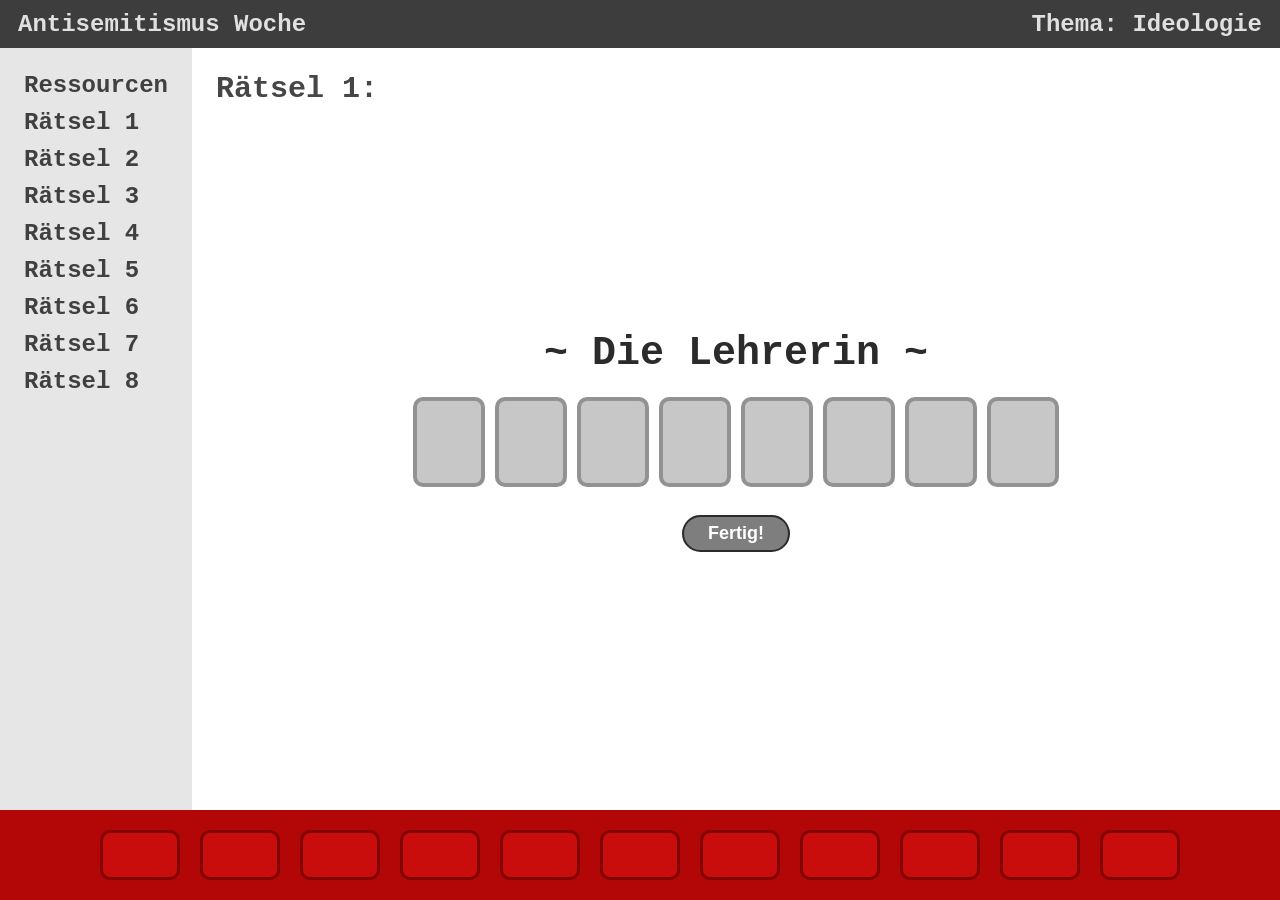
==== html/01-riddle.html @ 594c9ecf "Add jumping focus to code-inputs The javascript makes the focus jump to the next input when you fill" ====
<!DOCTYPE html>
<html lang="de">
    <head>
        <meta charset="utf-8">
        <title>R&auml;tsel 1 | Escape Room</title>
        <link rel="stylesheet" href="../css/style.css">
    </head>
    <body>
        <script type="text/javascript" src="../js/script.js"></script>
        
        <div class="header">
            <div>Antisemitismus Woche</div>
            <div>Thema: Ideologie</div>
        </div>

        <div class="content">
            <div class="side left">
                <ul class="linklist">
                    <li><a href="./resources.html">Ressourcen</a></li>
                    <li><a href="./01-riddle.html">R&auml;tsel 1</a></li>
                    <li><a href="./02-riddle.html">R&auml;tsel 2</a></li>
                    <li><a href="./03-riddle.html">R&auml;tsel 3</a></li>
                    <li><a href="./04-riddle.html">R&auml;tsel 4</a></li>
                    <li><a href="./05-riddle.html">R&auml;tsel 5</a></li>
                    <li><a href="./06-riddle.html">R&auml;tsel 6</a></li>
                    <li><a href="./07-riddle.html">R&auml;tsel 7</a></li>
                    <li><a href="./08-riddle.html">R&auml;tsel 8</a></li>
                </ul>
            </div>
            
            <div class="side right">
                <h2>R&auml;tsel 1:</h2>
                <div class="riddle-specifics">
                    <h1>~ Die Lehrerin ~</h1>
                    <div class="code-input-container">
                        <input type="text" class="code-input" maxlength="1" oninput="moveToNext(this)" onkeydown="moveToPrev(this, event)">
                        <input type="text" class="code-input" maxlength="1" oninput="moveToNext(this)" onkeydown="moveToPrev(this, event)">
                        <input type="text" class="code-input" maxlength="1" oninput="moveToNext(this)" onkeydown="moveToPrev(this, event)">
                        <input type="text" class="code-input" maxlength="1" oninput="moveToNext(this)" onkeydown="moveToPrev(this, event)">
                        <input type="text" class="code-input" maxlength="1" oninput="moveToNext(this)" onkeydown="moveToPrev(this, event)">
                        <input type="text" class="code-input" maxlength="1" oninput="moveToNext(this)" onkeydown="moveToPrev(this, event)">
                        <input type="text" class="code-input" maxlength="1" oninput="moveToNext(this)" onkeydown="moveToPrev(this, event)">
                        <input type="text" class="code-input" maxlength="1" oninput="moveToNext(this)" onkeydown="moveToPrev(this, event)">
                        <!-- the type has to be "text" in order for maxlength to only allow the input of one digit -->
                    </div>
                    <div class="button-container">
                        <button class="submit">Fertig!</button>
                    </div>
                </div>
            </div>
        </div>

        <div class="footer">
            <div class="solution one"></div>
            <div class="solution two"></div>
            <div class="solution three"></div>
            <div class="solution four"></div>
            <div class="solution five"></div>
            <div class="solution six"></div>
            <div class="solution seven"></div>
            <div class="solution eight"></div>
            <div class="solution nine"></div>
            <div class="solution ten"></div>
            <div class="solution eleven"></div>
        </div>

    </body>
</html>
---- css/style.css ----
body {
    background-color: rgb(255, 255, 255);
    font-family: 'Courier New', Courier, monospace;
    display: flex;
    flex-direction: column;
    margin: 0;
    height: 100dvh;
    font-size: 24px;
    font-weight: 800;
}

.header, .footer {
    box-sizing: border-box;
    display: flex;
    align-items: center;
    padding: 18px;
    text-align: center;
}

.header {
    height: 48px;
    background-color: rgb(61, 61, 61);
    color: rgb(224, 224, 224);
    justify-content: space-between;
    /* color: rgb(194, 24, 24); */
}

.content {
    display: flex;
    flex-direction: row;
    align-items: stretch;
    flex: 1;
}

.side.left {
    background-color: rgb(230, 230, 230);
    width: fit-content;
    padding: 24px;
    box-sizing: border-box;
}

.side.left ul {
    list-style-type: none;
    padding: 0;
    margin: 0;
    display: flex;
    flex-direction: column;
    gap: 10px;
    color: rgb(65, 64, 64);
}

a {
    text-decoration: none;
    color: inherit;
}

.side.right {
    background-color: rgb(255, 255, 255);
    flex: 1;
    display: flex;
    flex-direction: column;
    padding: 24px;
    font-size: 20px;
}

h2 {
    color: rgb(70, 70, 70);
    margin: 0;
}

.riddle-specifics {
    flex: 1;
    display: flex;
    flex-direction: column;
    gap: 10px;
    padding-top: 10px;
    padding-bottom: 20px;
    justify-content: center;
}

h1 {
    color: rgb(43, 43, 43);
    margin: 0 0 5px 0;
    text-align: center;
}

.code-input-container {
    display: flex;
    gap: 10px;
    justify-content: center;
    /* flex-wrap: wrap; */
    margin: 6px 0;
}

.code-input {
    width: 100%;
    max-width: 60px;
    min-width: 30px;
    height: 80px;
    border: 4px solid rgb(146, 146, 146);
    background-color: rgb(199, 199, 199);
    color: rgb(56, 56, 56);
    border-radius: 10px;
    font-size: 42px;
    text-align: center;
}

.button-container {
    display: flex;
    justify-content: center;
}

.submit {
    background-color: rgb(126, 126, 126);
    border: 2px solid rgb(43, 43, 43);
    color: white;
    padding: 6px 24px;
    font-size: 18px;
    font-weight: 600;
    border-radius: 20px;
    margin-top: 12px; 
}

.footer {
    min-height: 90px;
    background-color: rgb(179, 6, 6);
    justify-content: flex-end;
    align-items: stretch;
    gap: 20px;
    padding: 20px 100px;
    flex-wrap: wrap;
}

.solution {
    flex: 1;
    background-color: rgb(201, 13, 13);
    border: 3px solid rgb(128, 2, 2);
    color: white;
    font-size: 30px;
    border-radius: 10px;
    min-width: fit-content;
    display: flex;
    justify-content: center;
    align-items: center;
    padding: 5px;
}
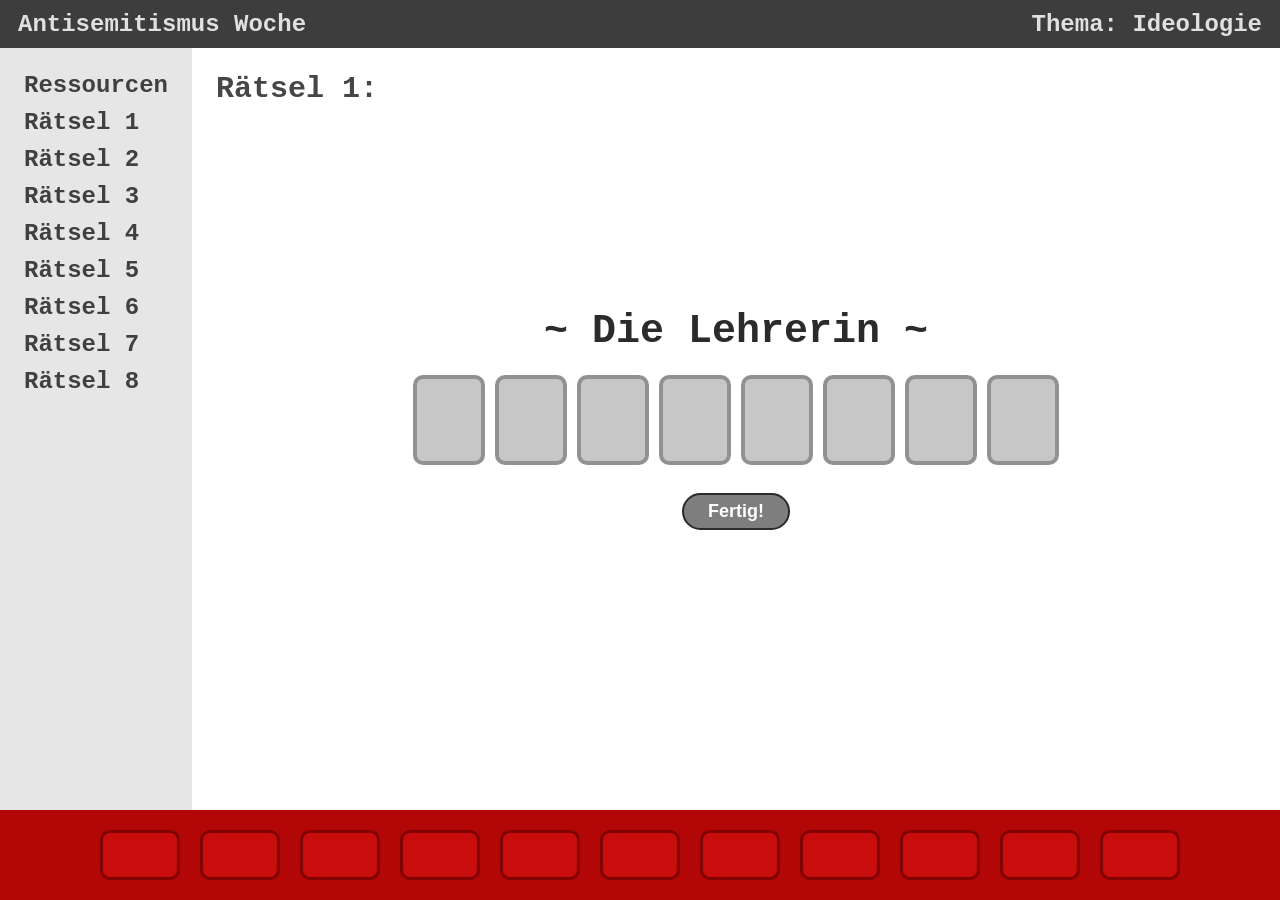
==== commit fa337724: "Add internal js for entering the code When you click the submit-button it checks your entry. If ther" ====
--- a/html/01-riddle.html
+++ b/html/01-riddle.html
@@ -7,6 +7,48 @@
     </head>
     <body>
         <script type="text/javascript" src="../js/script.js"></script>
+        <script>
+            function checkCode() {
+                if (checkForEmptyInputs()) { //if all Inputs have values:
+                    if (
+                        //check if the entered values are correct:
+                        document.querySelector('.code-input.one').value == 0 &&
+                        document.querySelector('.code-input.two').value == 3 &&
+                        document.querySelector('.code-input.three').value == 1 &&
+                        document.querySelector('.code-input.four').value == 1 &&
+                        document.querySelector('.code-input.five').value == 6 &&
+                        document.querySelector('.code-input.six').value == 1 &&
+                        document.querySelector('.code-input.seven').value == 2 &&
+                        document.querySelector('.code-input.eight').value == 5
+                    ){ //if entered values are correct
+                        revealSolution();
+                    } else { //if entered calues are not correct
+                        document.querySelector('.error-message').innerHTML = 'Inkorrekt. Versuch es noch einmal!';
+                        document.querySelector('.error-message').style.color = 'rgb(224, 111, 111)';
+                    }
+                } else { //if there is at least one empty input
+                    document.querySelector('.error-message').innerHTML = 'Es gibt noch leere Eingabe-Felder!';
+                    document.querySelector('.error-message').style.color = 'rgb(224, 111, 111)';
+                }
+            } //checkCode()
+
+            function checkForEmptyInputs() {
+                let noEmptyInputs = true;
+                document.querySelectorAll('.code-input').forEach(input => {
+                    let val = input.value;
+                    if (val == "") {
+                        noEmptyInputs = false;
+                    }
+                })
+                return noEmptyInputs;
+            } //checkForEmptyInputs()
+
+            function revealSolution() {
+                document.querySelector('.solution.two').innerHTML = 'i';
+                document.querySelector('.solution.eight').innerHTML = 'i';
+                document.querySelector('.error-message').style.color = 'white';
+            }
+        </script>
         
         <div class="header">
             <div>Antisemitismus Woche</div>
@@ -33,19 +75,20 @@
                 <div class="riddle-specifics">
                     <h1>~ Die Lehrerin ~</h1>
                     <div class="code-input-container">
-                        <input type="text" class="code-input" maxlength="1" oninput="moveToNext(this)" onkeydown="moveToPrev(this, event)">
-                        <input type="text" class="code-input" maxlength="1" oninput="moveToNext(this)" onkeydown="moveToPrev(this, event)">
-                        <input type="text" class="code-input" maxlength="1" oninput="moveToNext(this)" onkeydown="moveToPrev(this, event)">
-                        <input type="text" class="code-input" maxlength="1" oninput="moveToNext(this)" onkeydown="moveToPrev(this, event)">
-                        <input type="text" class="code-input" maxlength="1" oninput="moveToNext(this)" onkeydown="moveToPrev(this, event)">
-                        <input type="text" class="code-input" maxlength="1" oninput="moveToNext(this)" onkeydown="moveToPrev(this, event)">
-                        <input type="text" class="code-input" maxlength="1" oninput="moveToNext(this)" onkeydown="moveToPrev(this, event)">
-                        <input type="text" class="code-input" maxlength="1" oninput="moveToNext(this)" onkeydown="moveToPrev(this, event)">
+                        <input type="text" class="code-input one" maxlength="1" oninput="moveToNext(this)" onkeydown="moveToPrev(this, event)">
+                        <input type="text" class="code-input two" maxlength="1" oninput="moveToNext(this)" onkeydown="moveToPrev(this, event)">
+                        <input type="text" class="code-input three" maxlength="1" oninput="moveToNext(this)" onkeydown="moveToPrev(this, event)">
+                        <input type="text" class="code-input four" maxlength="1" oninput="moveToNext(this)" onkeydown="moveToPrev(this, event)">
+                        <input type="text" class="code-input five" maxlength="1" oninput="moveToNext(this)" onkeydown="moveToPrev(this, event)">
+                        <input type="text" class="code-input six" maxlength="1" oninput="moveToNext(this)" onkeydown="moveToPrev(this, event)">
+                        <input type="text" class="code-input seven" maxlength="1" oninput="moveToNext(this)" onkeydown="moveToPrev(this, event)">
+                        <input type="text" class="code-input eight" maxlength="1" oninput="moveToNext(this)" onkeydown="moveToPrev(this, event)">
                         <!-- the type has to be "text" in order for maxlength to only allow the input of one digit -->
                     </div>
                     <div class="button-container">
-                        <button class="submit">Fertig!</button>
+                        <button class="submit" onclick="checkCode()">Fertig!</button>
                     </div>
+                    <div class="error-message">Hier k&ouml;nnte ein Fehler vorliegen!</div>
                 </div>
             </div>
         </div>
--- a/css/style.css
+++ b/css/style.css
@@ -74,7 +74,7 @@
     flex-direction: column;
     gap: 10px;
     padding-top: 10px;
-    padding-bottom: 20px;
+    padding-bottom: 10px;
     justify-content: center;
 }
 
@@ -121,6 +121,12 @@
     margin-top: 12px; 
 }
 
+.error-message {
+    color: white;
+    text-align: center;
+    margin: 10px;
+}
+
 .footer {
     min-height: 90px;
     background-color: rgb(179, 6, 6);
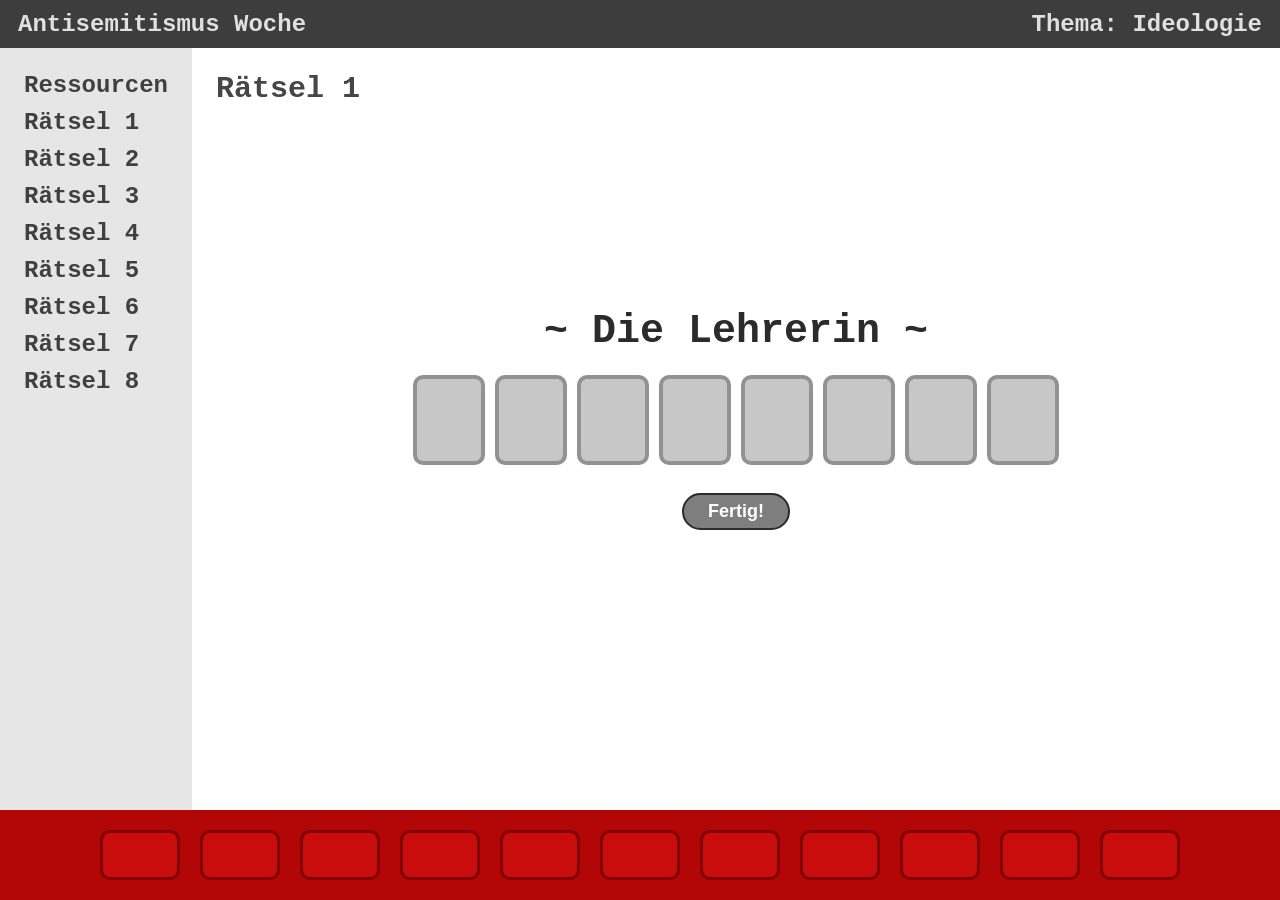
==== commit 89c6dba9: "Removed the colon in the riddle heading This colon was not added in the other riddle webpages and th" ====
--- a/html/01-riddle.html
+++ b/html/01-riddle.html
@@ -6,50 +6,7 @@
         <link rel="stylesheet" href="../css/style.css">
     </head>
     <body>
-        <script type="text/javascript" src="../js/script.js"></script>
-        <script>
-            function checkCode() {
-                if (checkForEmptyInputs()) { //if all Inputs have values:
-                    if (
-                        //check if the entered values are correct:
-                        document.querySelector('.code-input.one').value == 0 &&
-                        document.querySelector('.code-input.two').value == 3 &&
-                        document.querySelector('.code-input.three').value == 1 &&
-                        document.querySelector('.code-input.four').value == 1 &&
-                        document.querySelector('.code-input.five').value == 6 &&
-                        document.querySelector('.code-input.six').value == 1 &&
-                        document.querySelector('.code-input.seven').value == 2 &&
-                        document.querySelector('.code-input.eight').value == 5
-                    ){ //if entered values are correct
-                        revealSolution();
-                    } else { //if entered calues are not correct
-                        document.querySelector('.error-message').innerHTML = 'Inkorrekt. Versuch es noch einmal!';
-                        document.querySelector('.error-message').style.color = 'rgb(224, 111, 111)';
-                    }
-                } else { //if there is at least one empty input
-                    document.querySelector('.error-message').innerHTML = 'Es gibt noch leere Eingabe-Felder!';
-                    document.querySelector('.error-message').style.color = 'rgb(224, 111, 111)';
-                }
-            } //checkCode()
-
-            function checkForEmptyInputs() {
-                let noEmptyInputs = true;
-                document.querySelectorAll('.code-input').forEach(input => {
-                    let val = input.value;
-                    if (val == "") {
-                        noEmptyInputs = false;
-                    }
-                })
-                return noEmptyInputs;
-            } //checkForEmptyInputs()
-
-            function revealSolution() {
-                document.querySelector('.solution.two').innerHTML = 'i';
-                document.querySelector('.solution.eight').innerHTML = 'i';
-                document.querySelector('.error-message').style.color = 'white';
-            }
-        </script>
-        
+    
         <div class="header">
             <div>Antisemitismus Woche</div>
             <div>Thema: Ideologie</div>
@@ -71,7 +28,7 @@
             </div>
             
             <div class="side right">
-                <h2>R&auml;tsel 1:</h2>
+                <h2>R&auml;tsel 1</h2>
                 <div class="riddle-specifics">
                     <h1>~ Die Lehrerin ~</h1>
                     <div class="code-input-container">
@@ -107,5 +64,70 @@
             <div class="solution eleven"></div>
         </div>
 
+        <script type="text/javascript" src="../js/script.js"></script>
+        <script>
+            let solutionArray = retrieveArray();
+            showObtainedSolutionLetters(solutionArray);
+            lockInputsIfSolved();
+
+            function checkCode() {
+                if (checkForEmptyInputs()) { //if all Inputs have values:
+                    if (
+                        //check if the entered values are correct:
+                        document.querySelector('.code-input.one').value == 0 &&
+                        document.querySelector('.code-input.two').value == 3 &&
+                        document.querySelector('.code-input.three').value == 1 &&
+                        document.querySelector('.code-input.four').value == 1 &&
+                        document.querySelector('.code-input.five').value == 6 &&
+                        document.querySelector('.code-input.six').value == 1 &&
+                        document.querySelector('.code-input.seven').value == 2 &&
+                        document.querySelector('.code-input.eight').value == 5
+                    ){ //if entered values are correct
+                        revealSolution();
+                    } else { //if entered calues are not correct
+                        document.querySelector('.error-message').innerHTML = 'Inkorrekt. Versuch es noch einmal!';
+                        document.querySelector('.error-message').style.color = 'rgb(224, 111, 111)';
+                    }
+                } else { //if there is at least one empty input
+                    document.querySelector('.error-message').innerHTML = 'Es gibt noch leere Eingabe-Felder!';
+                    document.querySelector('.error-message').style.color = 'rgb(224, 111, 111)';
+                }
+            } //checkCode()
+
+            function revealSolution() {
+                document.querySelector('.error-message').style.color = 'white';
+                solutionArray[0] = 'true';
+                storeArray(solutionArray);
+                showObtainedSolutionLetters(solutionArray);
+                lockInputsIfSolved();
+            } //revealSolution()
+
+            function lockInputsIfSolved() {
+                if (solutionArray[0] == 'true') {
+                    document.querySelector('.code-input.one').value = 0;
+                    document.querySelector('.code-input.two').value =  3;
+                    document.querySelector('.code-input.three').value = 1; 
+                    document.querySelector('.code-input.four').value = 1; 
+                    document.querySelector('.code-input.five').value = 6; 
+                    document.querySelector('.code-input.six').value = 1; 
+                    document.querySelector('.code-input.seven').value = 2; 
+                    document.querySelector('.code-input.eight').value = 5;
+
+                    document.querySelector('.code-input.one').disabled = true;
+                    document.querySelector('.code-input.two').disabled = true;
+                    document.querySelector('.code-input.three').disabled = true;
+                    document.querySelector('.code-input.four').disabled = true;
+                    document.querySelector('.code-input.five').disabled = true;
+                    document.querySelector('.code-input.six').disabled = true;
+                    document.querySelector('.code-input.seven').disabled = true;
+                    document.querySelector('.code-input.eight').disabled = true;
+                    /* I am aware that I could use const variables instead of using
+                    the querySelector everytime which would probably reduce processing time. 
+                    However, I would need to do that for every html.file and I don't have
+                    endless time right now. So I'll just leave it this way because it's
+                    quicker to implement. */
+                }
+            } //lockInputsIfSolved()
+        </script>
     </body>
 </html>
--- a/css/style.css
+++ b/css/style.css
@@ -105,6 +105,33 @@
     text-align: center;
 }
 
+.code-input:disabled {
+    border: 4px solid rgb(194, 194, 194);
+    background-color: rgb(226, 226, 226);
+    color: rgb(112, 112, 112);
+}
+
+.word-input {
+    width: 100%;
+    margin: 0 10%;
+    min-width: 30px;
+    height: 60px;
+    border: 3px solid rgb(151, 151, 151);
+    background-color: rgb(221, 221, 221);
+    color: rgb(56, 56, 56);
+    border-radius: 10px;
+    font-size: 30px;
+    text-align: center;
+    font-family: "Lucida Console", "Courier New", monospace;
+    font-weight: 500;
+}
+
+.word-input:disabled {
+    border: 3px solid rgb(209, 209, 209);
+    background-color: rgb(238, 238, 238);
+    color: rgb(102, 102, 102);
+}
+
 .button-container {
     display: flex;
     justify-content: center;
@@ -149,4 +176,39 @@
     justify-content: center;
     align-items: center;
     padding: 5px;
-}+}
+
+
+/* resources.html specific styling */
+#resources-right-side {
+    display: block;
+    max-height: 580px;
+    overflow-y: scroll;
+}
+
+
+#resources-right-side h1 {
+    margin-top: 20px;
+}
+
+#resources-right-side p {
+    text-align: center;
+}
+
+.material-container {
+    display: flex;
+    flex-direction: column;
+    gap: 24px;
+    width: 100%;
+    height: 1000px;
+}
+
+.material-container div {
+    max-height: 200px;
+    flex: 1;
+    box-sizing: border-box;
+    background-color: grey;
+    border: 3px solid rgb(63, 63, 63);
+}
+
+
